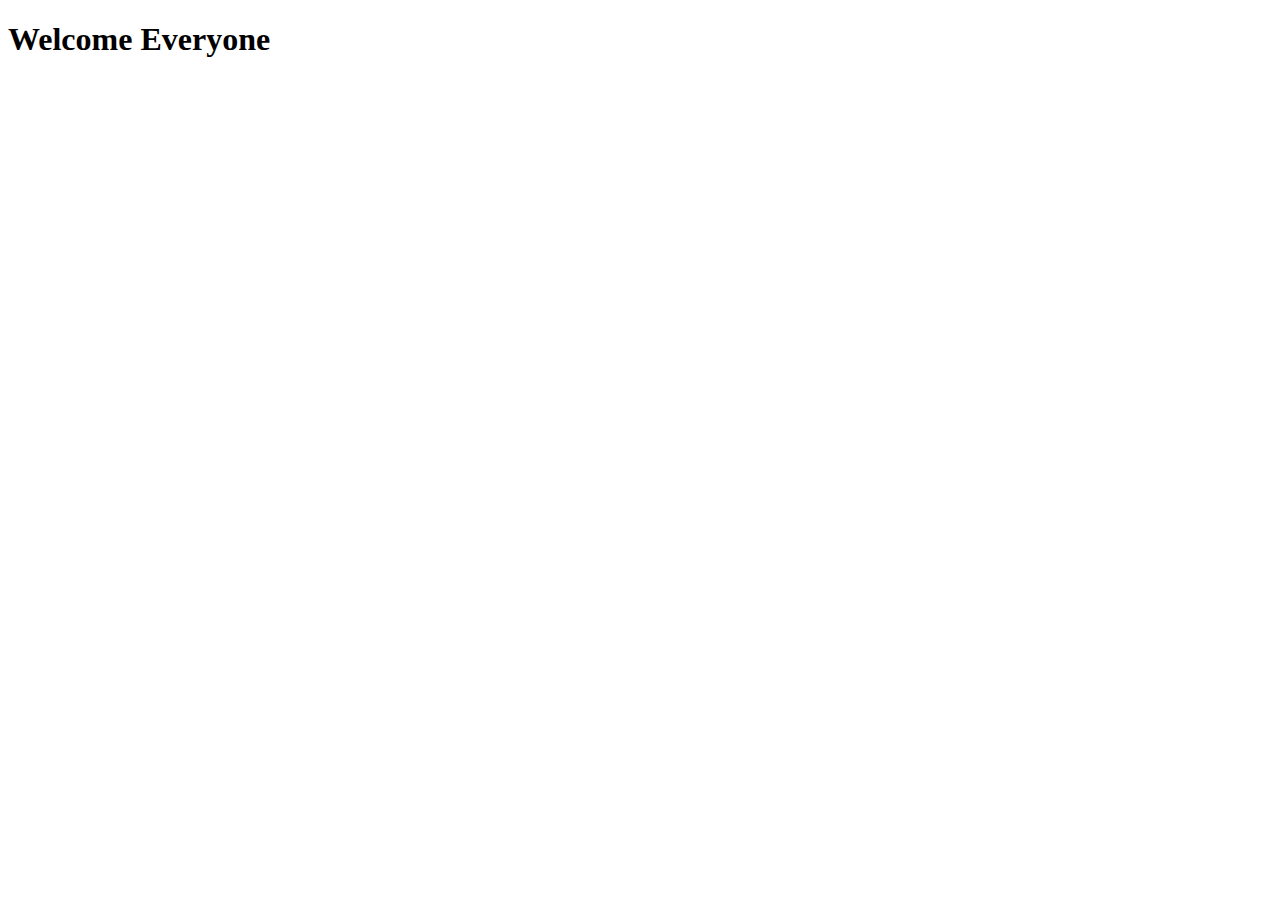
==== index.html @ 33af9366 "amar" ====
<!DOCTYPE html>
<html lang="en">
<head>
    <meta charset="UTF-8">
    <meta http-equiv="X-UA-Compatible" content="IE=edge">
    <meta name="viewport" content="width=device-width, initial-scale=1.0">
    <title>Khadiza's Website</title>
    <link rel="stylesheet" href="style.css">
</head>
<body>
    <h1>Welcome Everyone</h1>
</body>
</html>
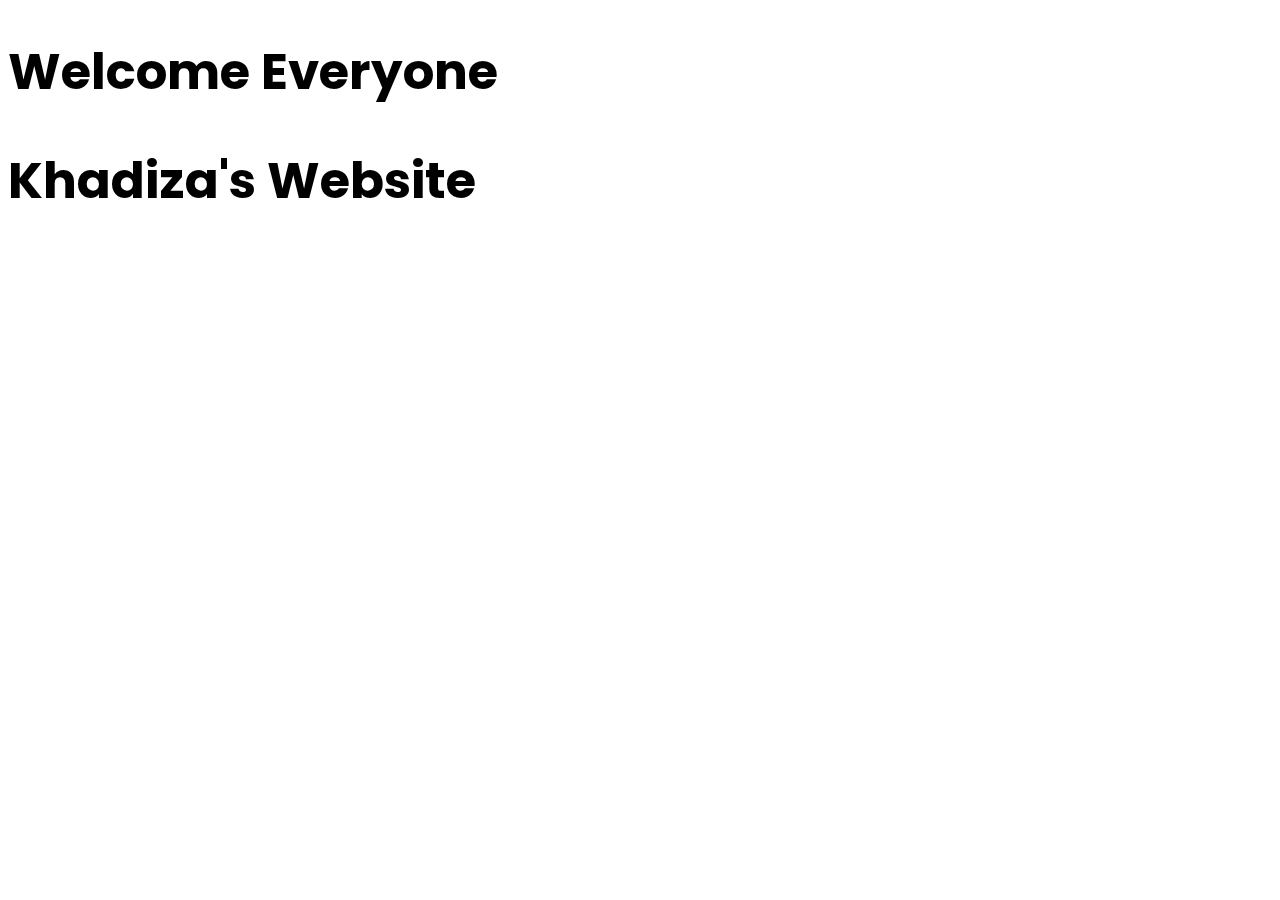
==== commit 8ddebc95: "amar" ====
--- a/index.html
+++ b/index.html
@@ -6,8 +6,12 @@
     <meta name="viewport" content="width=device-width, initial-scale=1.0">
     <title>Khadiza's Website</title>
     <link rel="stylesheet" href="style.css">
+    <link rel="preconnect" href="https://fonts.googleapis.com">
+    <link rel="preconnect" href="https://fonts.gstatic.com" crossorigin>
+    <link href="https://fonts.googleapis.com/css2?family=Poppins:wght@300&display=swap" rel="stylesheet">
 </head>
 <body>
     <h1>Welcome Everyone</h1>
+    <h1>Khadiza's Website</h1>
 </body>
 </html>--- a/style.css
+++ b/style.css
@@ -0,0 +1,7 @@
+body{
+    font-family: 'Poppins', sans-serif;
+}
+
+h1{
+    font-size: 50px;
+}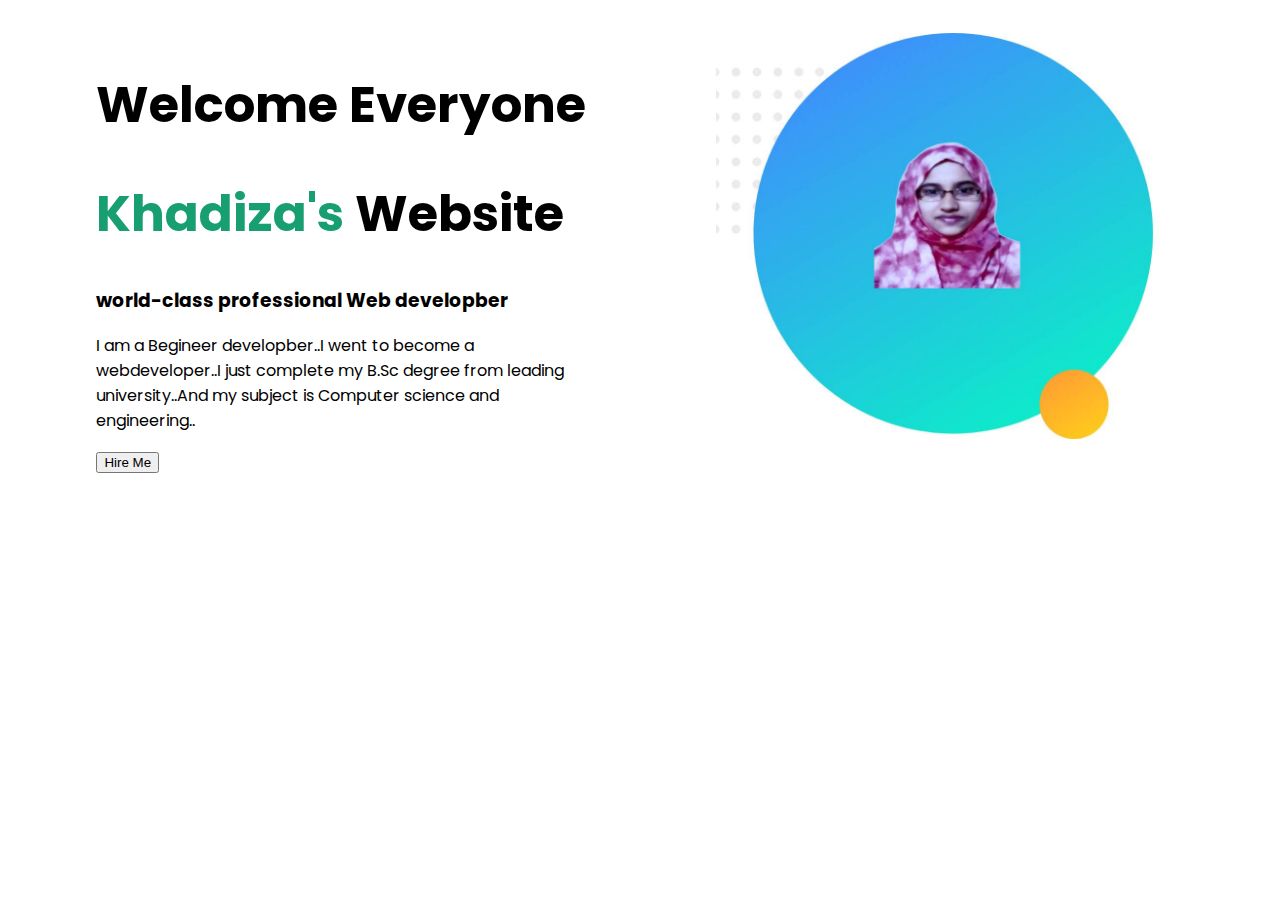
==== commit 8c90625a: "portfolio" ====
--- a/index.html
+++ b/index.html
@@ -11,7 +11,19 @@
     <link href="https://fonts.googleapis.com/css2?family=Poppins:wght@300&display=swap" rel="stylesheet">
 </head>
 <body>
-    <h1>Welcome Everyone</h1>
-    <h1>Khadiza's Website</h1>
+    <section>
+        <div class="half-width">
+        <h1>Welcome Everyone</h1>
+        <h1><span class="highlight">Khadiza's </span> Website</h1>
+        <h3>world-class professional Web developber </h3>
+        <p>I am a Begineer developber..I went to become a webdeveloper..I just complete my B.Sc degree from leading university..And my subject is Computer science and engineering.. </p>
+        <div class="baton"><button>Hire Me</button></div>
+
+    </div>
+    <div class="half-width" >
+        <img src="image/onny.jpg" alt="">
+    </div>
+     </section>
+    
 </body>
 </html>--- a/style.css
+++ b/style.css
@@ -4,4 +4,24 @@
 
 h1{
     font-size: 50px;
-}+}
+
+.highlight{
+    color:rgb(23, 158, 113)
+}
+
+.half-width{
+    width: 40%;
+    float: left;
+    margin-left: 5%;
+    padding: 2%;
+}
+
+.half-width img {
+    width: 100%;
+}
+
+.half-width baton {
+    color: black;
+}
+
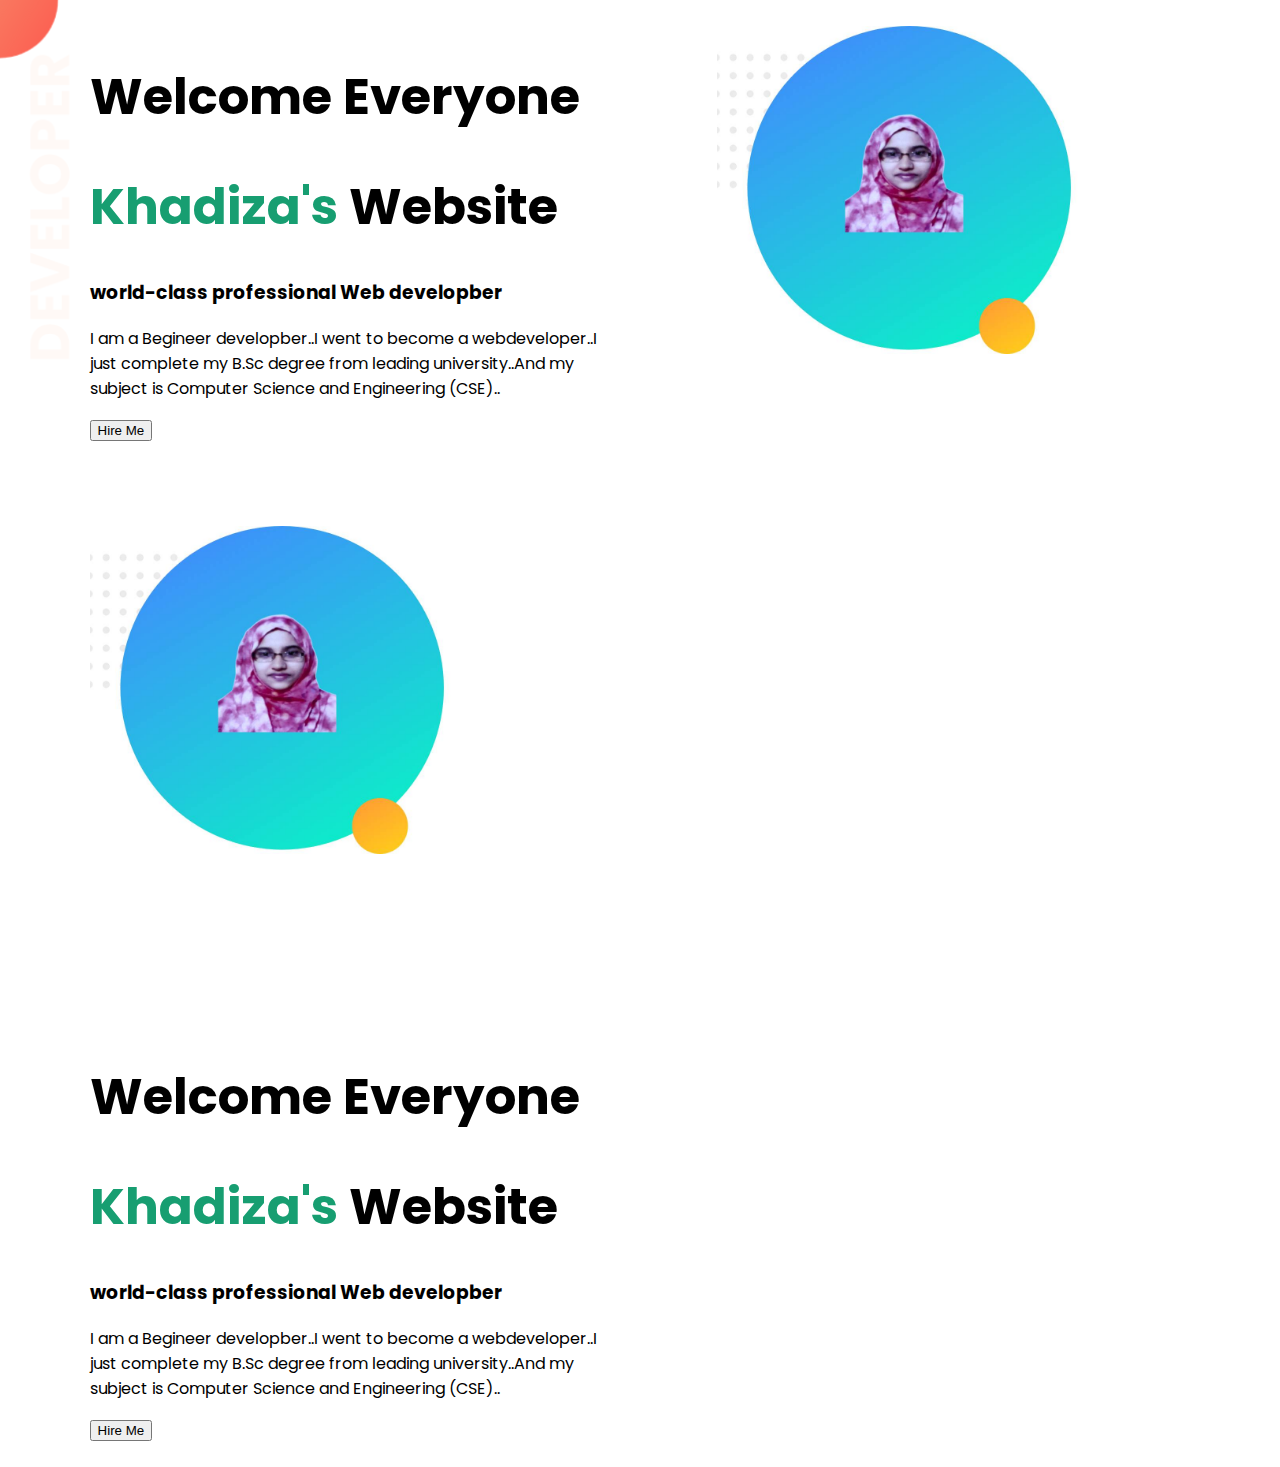
==== commit 3301e222: "check" ====
--- a/index.html
+++ b/index.html
@@ -1,5 +1,6 @@
 <!DOCTYPE html>
 <html lang="en">
+
 <head>
     <meta charset="UTF-8">
     <meta http-equiv="X-UA-Compatible" content="IE=edge">
@@ -10,20 +11,37 @@
     <link rel="preconnect" href="https://fonts.gstatic.com" crossorigin>
     <link href="https://fonts.googleapis.com/css2?family=Poppins:wght@300&display=swap" rel="stylesheet">
 </head>
+
 <body>
+    <section class="top-banner">
+        <div class="half-width">
+            <h1>Welcome Everyone</h1>
+            <h1><span class="highlight">Khadiza's </span> Website</h1>
+            <h3>world-class professional Web developber </h3>
+            <p>I am a Begineer developber..I went to become a webdeveloper..I just complete my B.Sc degree from leading
+                university..And my subject is Computer Science and Engineering (CSE).. </p>
+            <button>Hire Me</button>
+        </div>
+        <div class="half-width">
+            <img src="image/onny.jpg" alt="">
+        </div>
+    </section>
+
     <section>
         <div class="half-width">
+            <img src="image/onny.jpg" alt="">
+        </div>
+    </section>
+
+    <div class="half-width">
         <h1>Welcome Everyone</h1>
         <h1><span class="highlight">Khadiza's </span> Website</h1>
         <h3>world-class professional Web developber </h3>
-        <p>I am a Begineer developber..I went to become a webdeveloper..I just complete my B.Sc degree from leading university..And my subject is Computer science and engineering.. </p>
-        <div class="baton"><button>Hire Me</button></div>
+        <p>I am a Begineer developber..I went to become a webdeveloper..I just complete my B.Sc degree from leading
+            university..And my subject is Computer Science and Engineering (CSE).. </p>
+        <button>Hire Me</button>
+    </div>
 
-    </div>
-    <div class="half-width" >
-        <img src="image/onny.jpg" alt="">
-    </div>
-     </section>
-    
 </body>
+
 </html>--- a/style.css
+++ b/style.css
@@ -1,5 +1,6 @@
 body{
     font-family: 'Poppins', sans-serif;
+    margin: 0;
 }
 
 h1{
@@ -18,10 +19,18 @@
 }
 
 .half-width img {
-    width: 100%;
+    width: 80%;
 }
 
 .half-width baton {
-    color: black;
+    color: rgb(139, 82, 82);
 }
 
+.top-banner{
+    background-image: url("image/top-banner.png");
+    background-repeat: no-repeat;
+}
+
+section{
+    height: 500px;
+}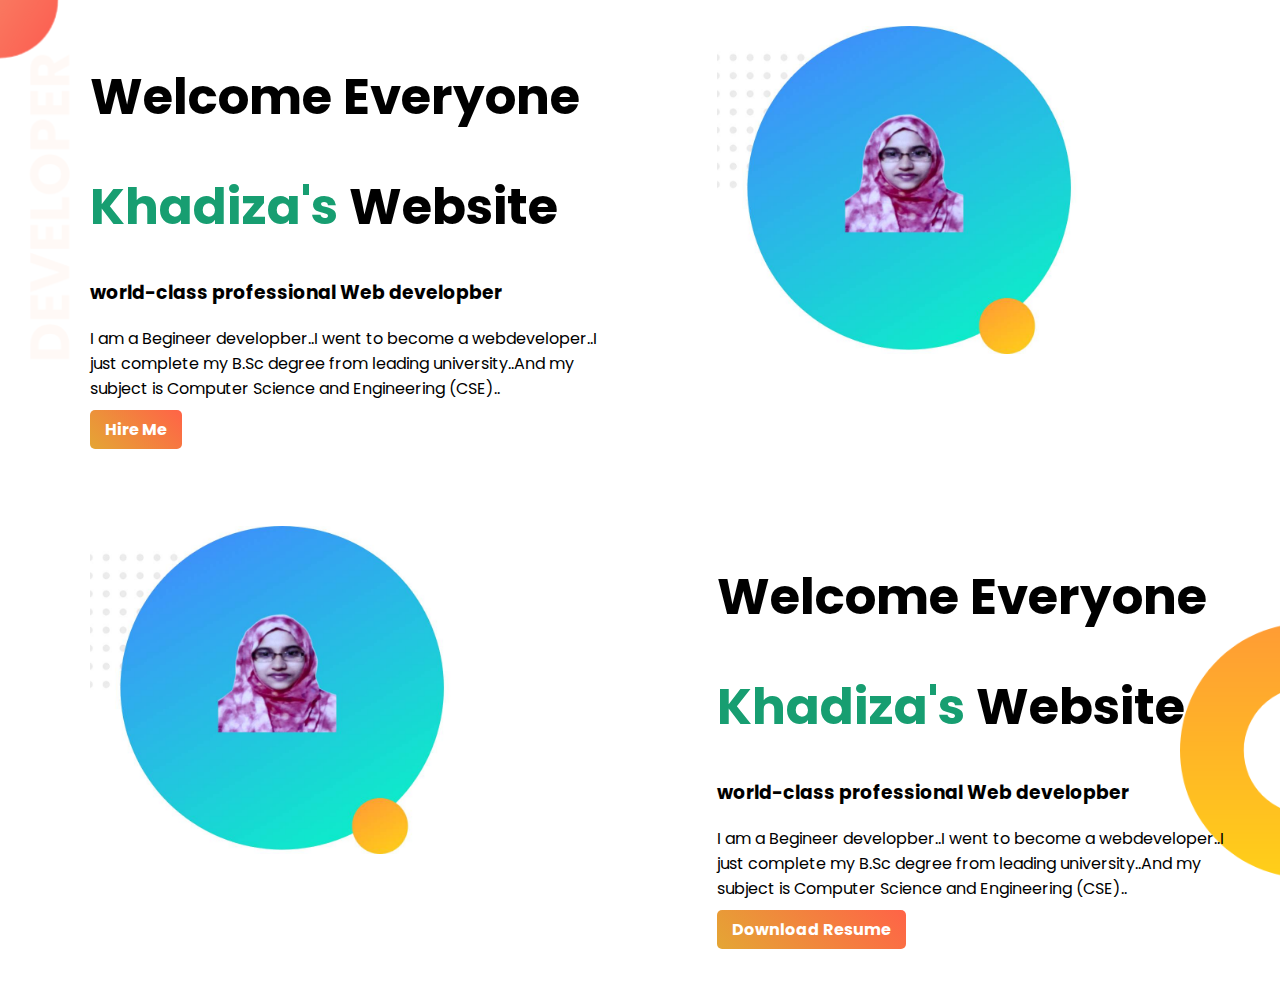
==== commit f388a796: "add" ====
--- a/index.html
+++ b/index.html
@@ -20,27 +20,26 @@
             <h3>world-class professional Web developber </h3>
             <p>I am a Begineer developber..I went to become a webdeveloper..I just complete my B.Sc degree from leading
                 university..And my subject is Computer Science and Engineering (CSE).. </p>
-            <button>Hire Me</button>
+            <a class="button" target="_blank" href="https://www.linkedin.com/in/khadiza-chowdhury-onny-630a46263/">Hire Me</a>
         </div>
         <div class="half-width">
             <img src="image/onny.jpg" alt="">
         </div>
     </section>
 
-    <section>
+    <section class="bg">
         <div class="half-width">
             <img src="image/onny.jpg" alt="">
         </div>
+        <div class="half-width">
+            <h1>Welcome Everyone</h1>
+            <h1><span class="highlight">Khadiza's </span> Website</h1>
+            <h3>world-class professional Web developber </h3>
+            <p>I am a Begineer developber..I went to become a webdeveloper..I just complete my B.Sc degree from leading
+                university..And my subject is Computer Science and Engineering (CSE).. </p>
+            <a class="button" target="_blank" href="cv.html">Download Resume</a>
+            </div>
     </section>
-
-    <div class="half-width">
-        <h1>Welcome Everyone</h1>
-        <h1><span class="highlight">Khadiza's </span> Website</h1>
-        <h3>world-class professional Web developber </h3>
-        <p>I am a Begineer developber..I went to become a webdeveloper..I just complete my B.Sc degree from leading
-            university..And my subject is Computer Science and Engineering (CSE).. </p>
-        <button>Hire Me</button>
-    </div>
 
 </body>
 
--- a/style.css
+++ b/style.css
@@ -22,15 +22,28 @@
     width: 80%;
 }
 
-.half-width baton {
-    color: rgb(139, 82, 82);
-}
 
 .top-banner{
     background-image: url("image/top-banner.png");
     background-repeat: no-repeat;
 }
 
+.button{
+    text-decoration: none;
+    padding: 8px 15px;
+    border-radius: 5px;
+    color: rgb(255, 255, 255);
+    font-weight: bold;
+    background-image: linear-gradient( 45deg, rgb(228, 166, 52), tomato);
+}
+
+.bg{
+    background-image: url(image/dream-bg.png);
+    background-repeat: no-repeat;
+    background-position: right;
+    background-size: 100px;
+}
+
 section{
     height: 500px;
 }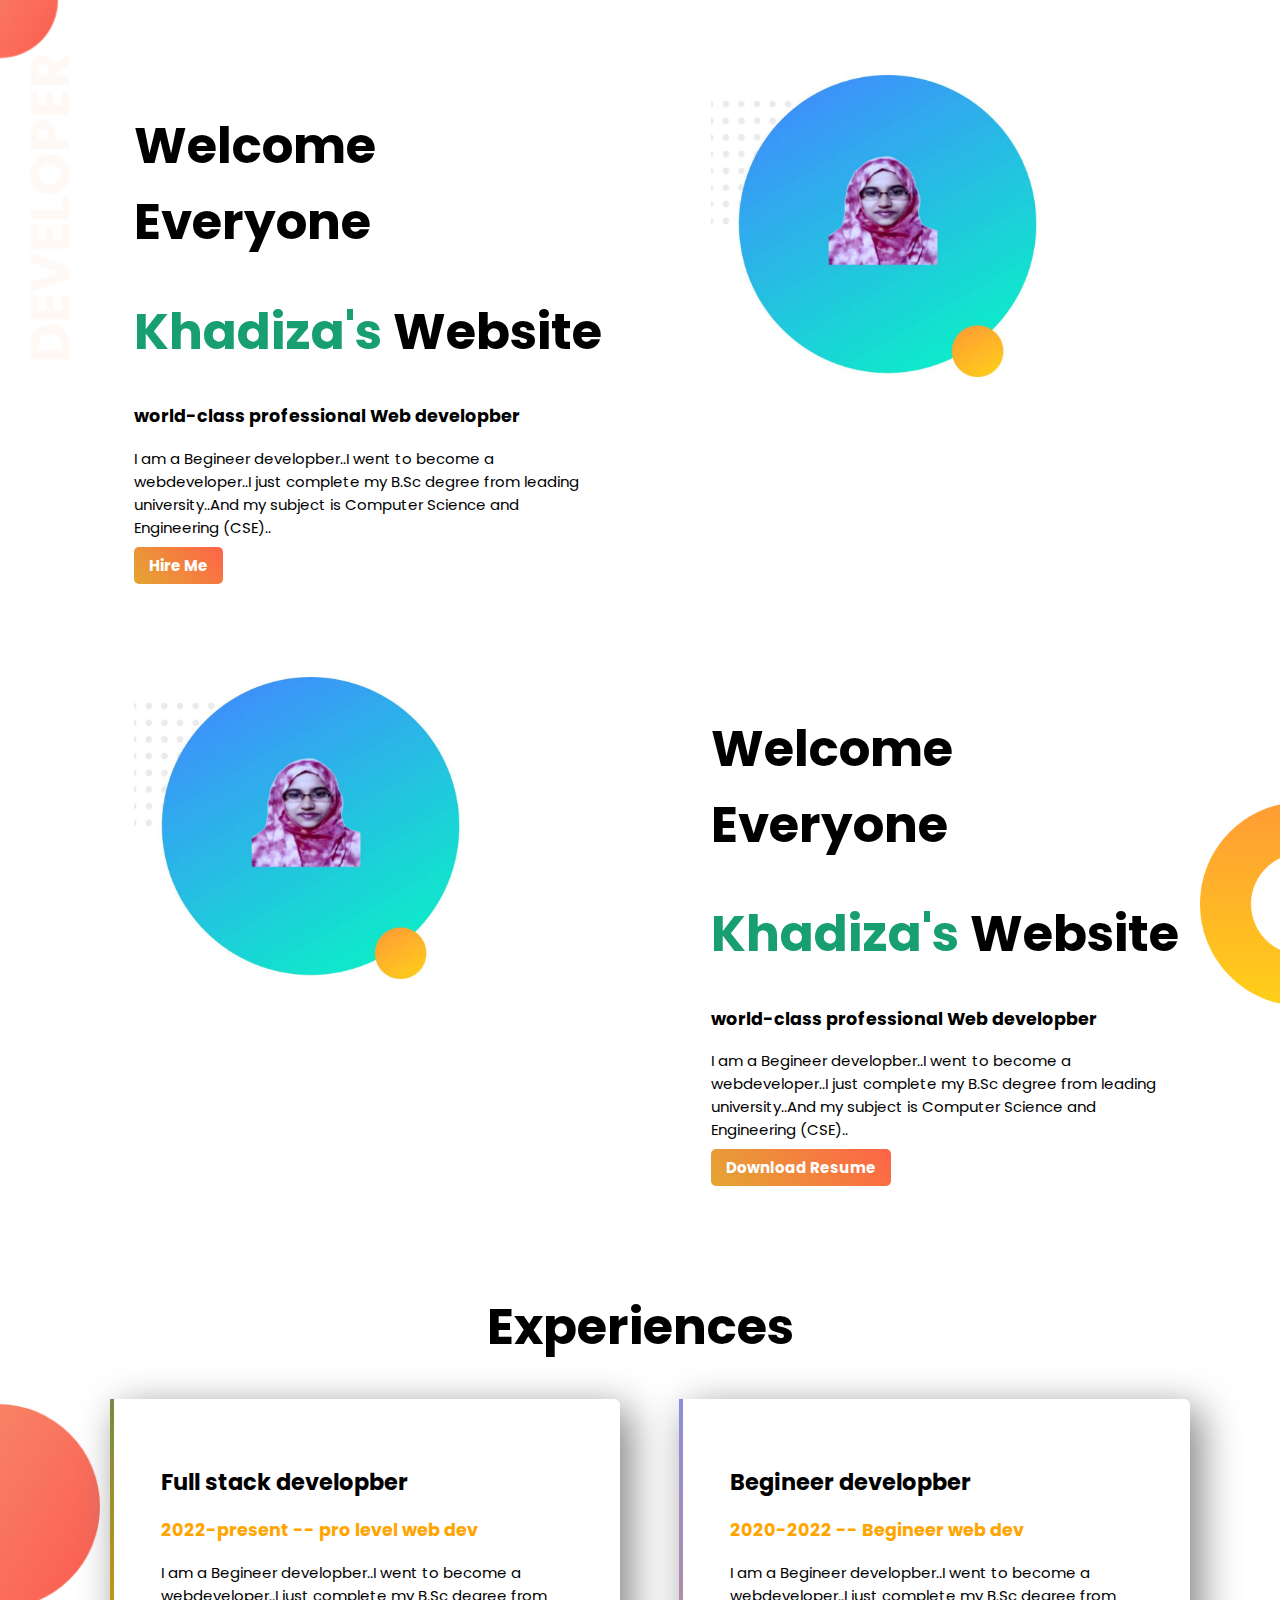
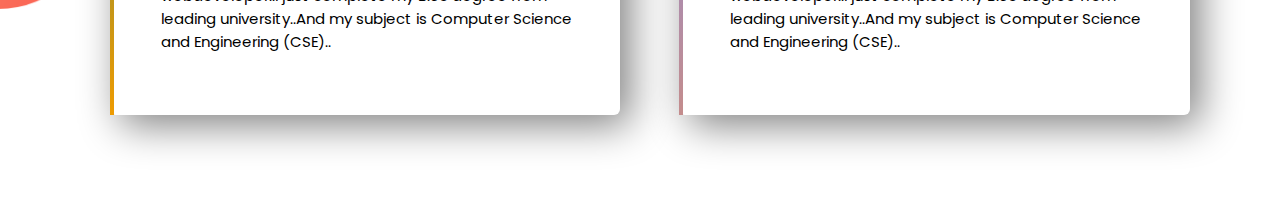
==== commit b5df5cd0: "port" ====
--- a/index.html
+++ b/index.html
@@ -41,6 +41,24 @@
             </div>
     </section>
 
+    <section class="Experiences-area">
+        <h1>Experiences</h1>
+
+        <div id="side-color" class="snd-width single-experience">
+            <h2>Full stack developber</h2>
+            <h3 class="exp-highlight">2022-present -- pro level web dev</h3>
+            <p>I am a Begineer developber..I went to become a webdeveloper..I just complete my B.Sc degree from leading
+                university..And my subject is Computer Science and Engineering (CSE)..</p>
+        </div>
+
+        <div id="snd-side-color"  class="snd-width single-experience">
+            <h2>Begineer developber</h2>
+            <h3 class="exp-highlight">2020-2022 -- Begineer web dev</h3>
+            <p>I am a Begineer developber..I went to become a webdeveloper..I just complete my B.Sc degree from leading
+                university..And my subject is Computer Science and Engineering (CSE)..</p>
+        </div>
+    </section>
+
 </body>
 
 </html>--- a/style.css
+++ b/style.css
@@ -1,6 +1,7 @@
 body{
     font-family: 'Poppins', sans-serif;
     margin: 0;
+    font-size: 15px;
 }
 
 h1{
@@ -9,6 +10,9 @@
 
 .highlight{
     color:rgb(23, 158, 113)
+}
+.exp-highlight{
+    color: orange
 }
 
 .half-width{
@@ -41,9 +45,49 @@
     background-image: url(image/dream-bg.png);
     background-repeat: no-repeat;
     background-position: right;
+    background-size: 80px;
+}
+
+.snd-width{
+    width: 35%;
+    float: left;
+    margin-left: 5%;
+    padding: 4%;
+}
+
+.Experiences-area{
+    background-image: url(image/exp-bg.png);
+    background-repeat: no-repeat;
+    background-position: left;
     background-size: 100px;
+
+}
+
+.Experiences-area h1 {
+    text-align: center;
+}
+
+.single-experience{
+    box-shadow: 10px 10px 40px gray;
+    /* eikhane 1st 10px holo right side er jonn0 porer 10px holo 10px holo
+    bottom er jonno ebong 40px holo gray color ta ke chardike shoman vabe chorai deoyar jonno*/
+    border-radius: 6px;
+   
+}
+
+#side-color{
+    border-left: 4px solid black;
+    border-image: linear-gradient( 190deg, rgb(84, 134, 84), rgb(238, 155, 1) );
+    border-image-slice: 1;
+}
+
+#snd-side-color{
+    border-left: 4px solid black;
+    border-image: linear-gradient( 190deg, rgb(124, 142, 243), rgb(196, 140, 140) );
+    border-image-slice: 1;
 }
 
 section{
+    padding: 4%;
     height: 500px;
 }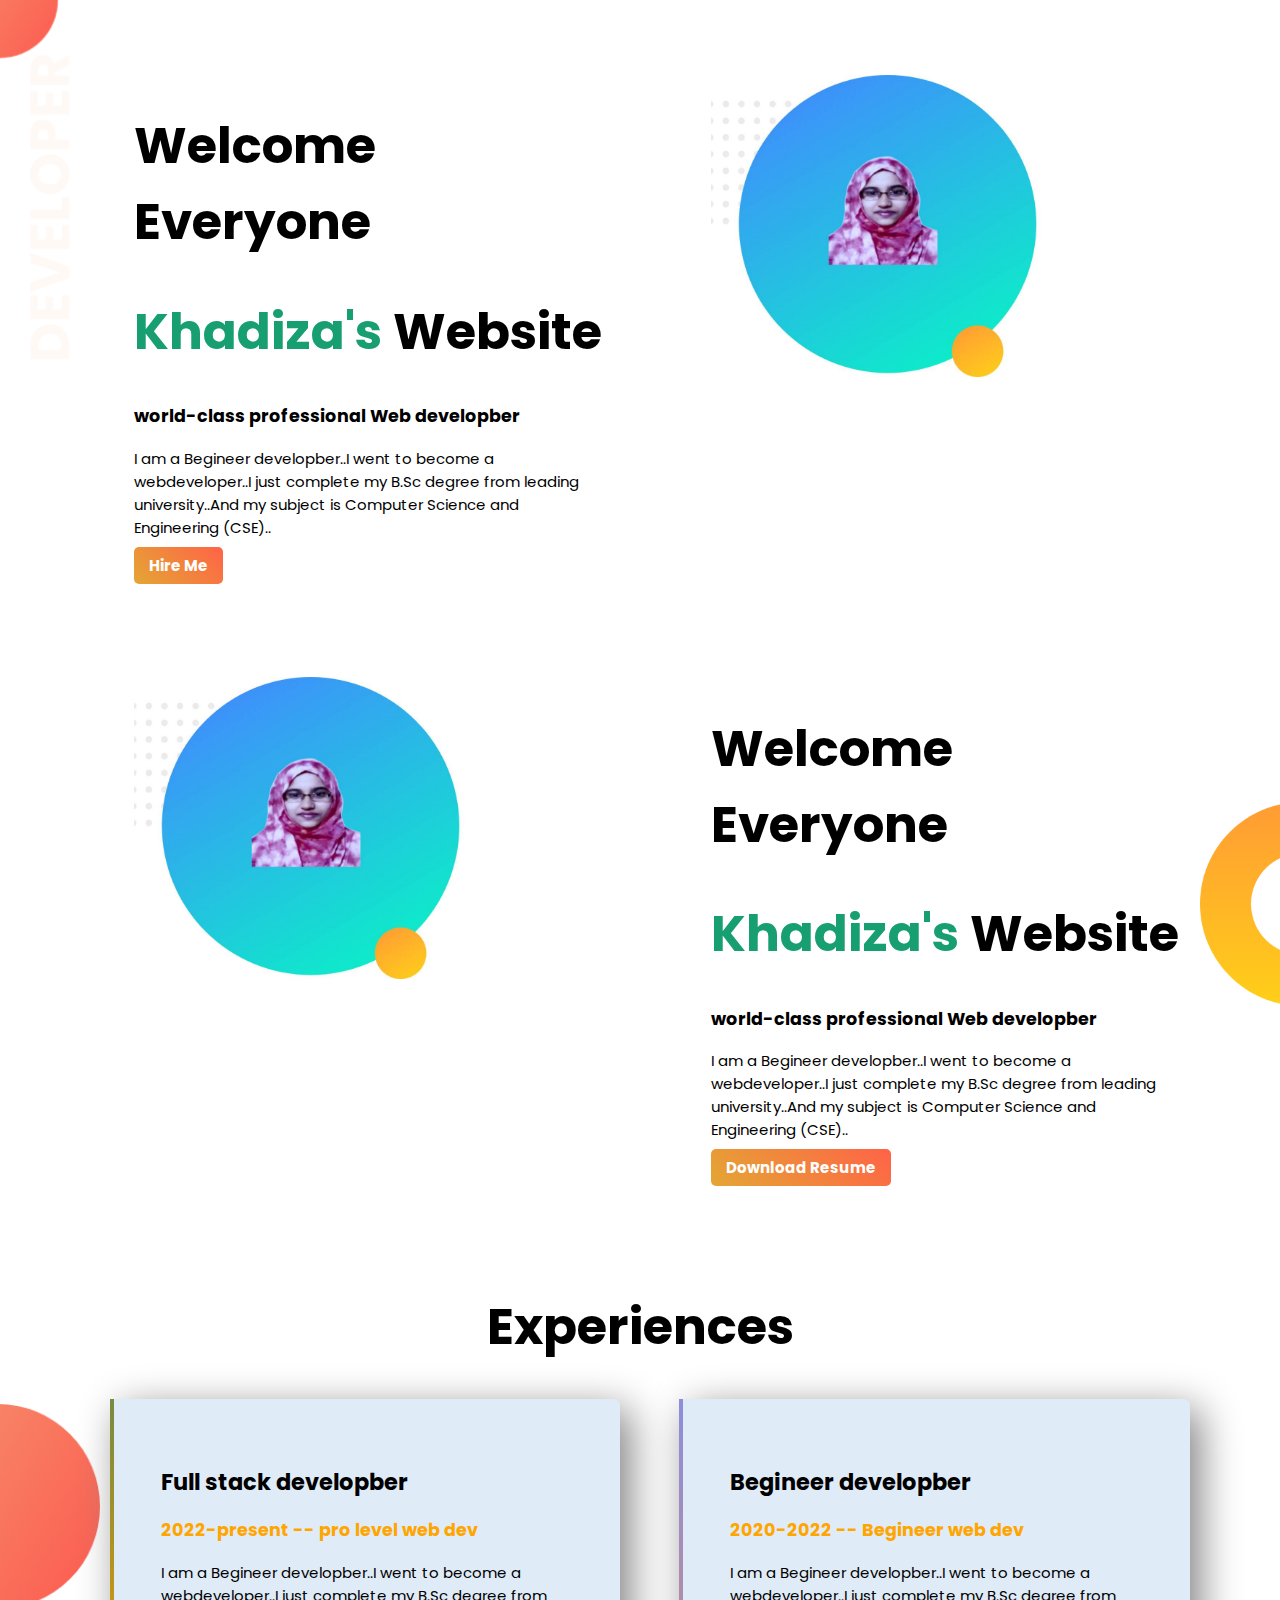
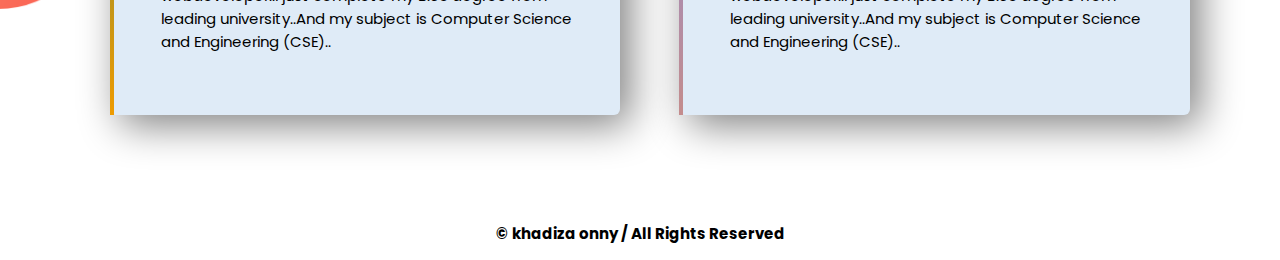
==== commit 5f39808b: "finalportfolio" ====
--- a/index.html
+++ b/index.html
@@ -59,6 +59,10 @@
         </div>
     </section>
 
+    <footer class="footer">
+        <p>© khadiza onny / All Rights Reserved</p>
+    </footer>
+
 </body>
 
 </html>--- a/style.css
+++ b/style.css
@@ -79,12 +79,21 @@
     border-left: 4px solid black;
     border-image: linear-gradient( 190deg, rgb(84, 134, 84), rgb(238, 155, 1) );
     border-image-slice: 1;
+    background-color: rgb(223, 235, 247);
+
 }
 
 #snd-side-color{
     border-left: 4px solid black;
     border-image: linear-gradient( 190deg, rgb(124, 142, 243), rgb(196, 140, 140) );
     border-image-slice: 1;
+    background-color: rgb(223, 235, 247);
+}
+
+.footer{
+    text-align: center;
+    font-size: 15px;
+    font-weight: 700;
 }
 
 section{
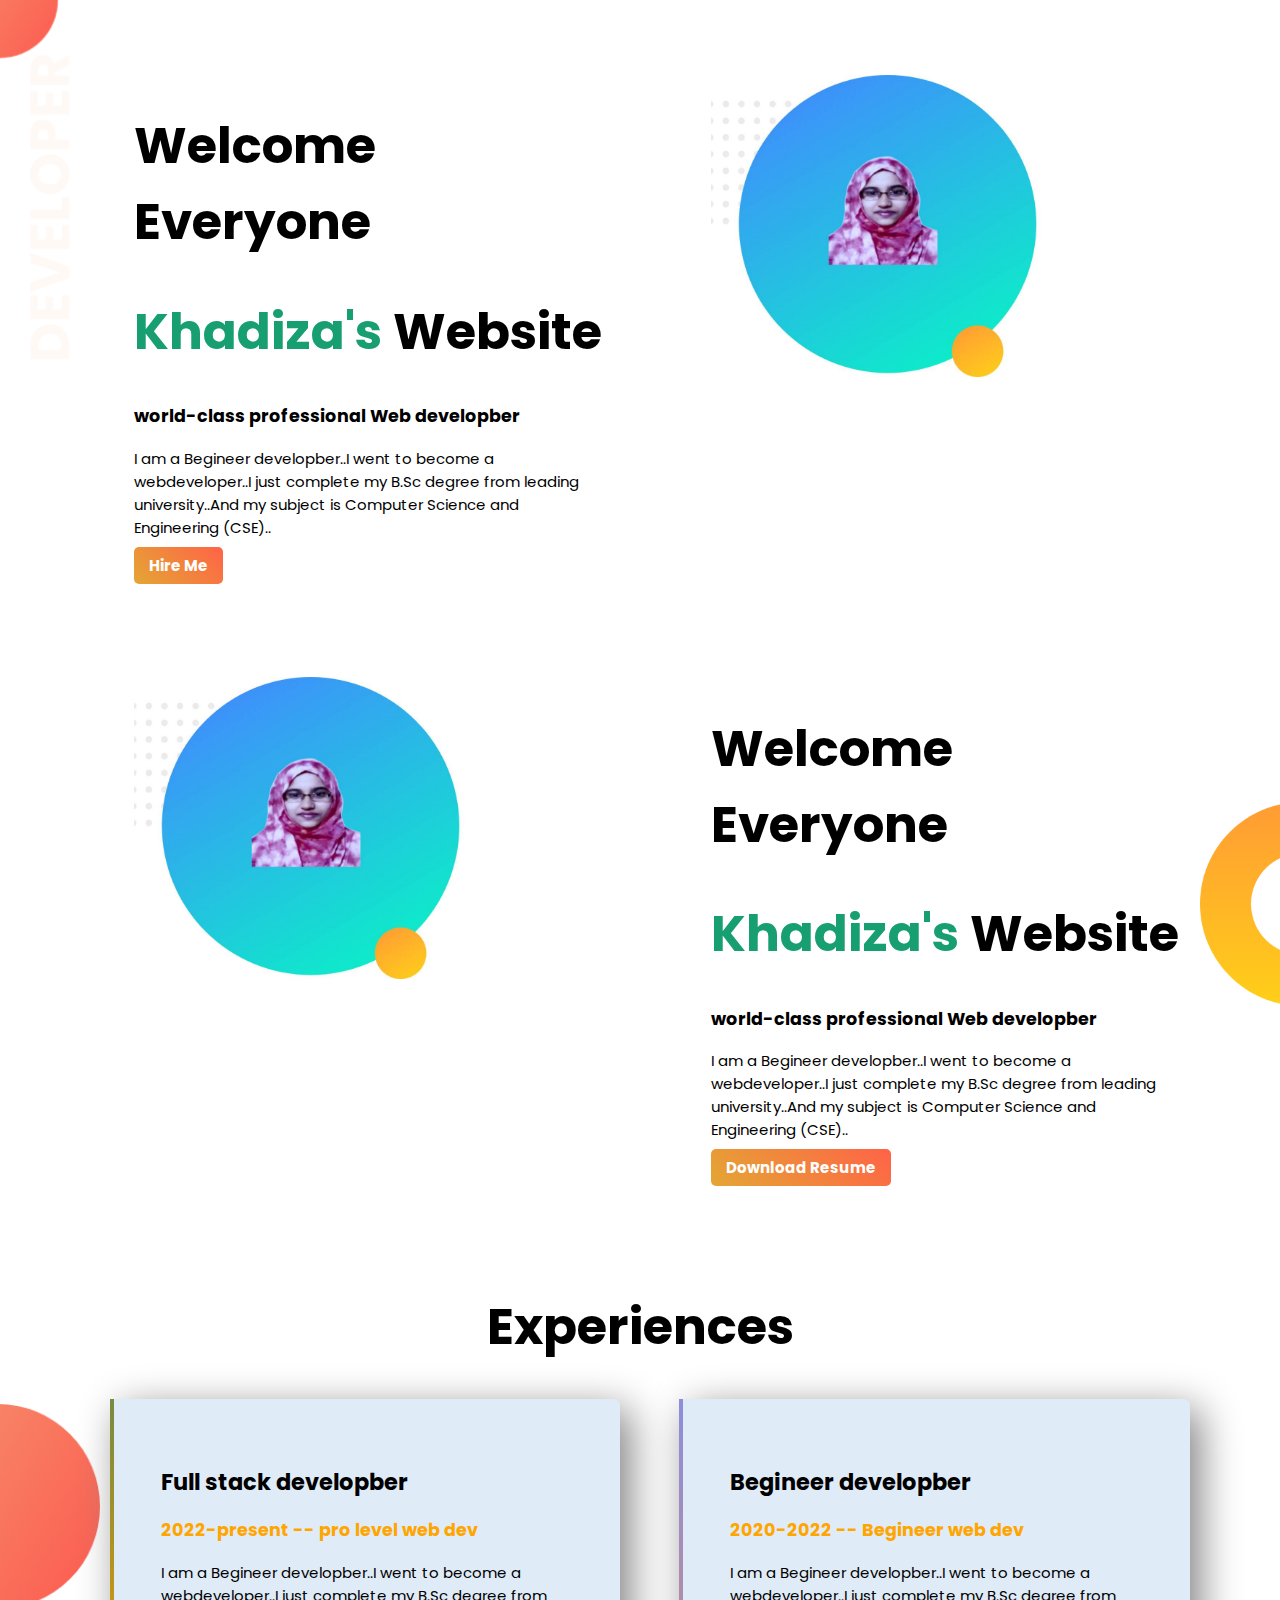
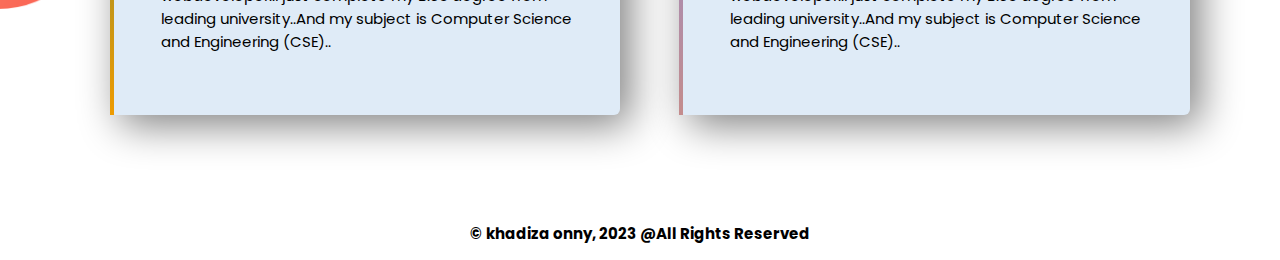
==== commit 83d7ec19: "updated portfolio" ====
--- a/index.html
+++ b/index.html
@@ -60,7 +60,7 @@
     </section>
 
     <footer class="footer">
-        <p>© khadiza onny / All Rights Reserved</p>
+        <p>© khadiza onny, 2023 @All Rights Reserved</p>
     </footer>
 
 </body>
